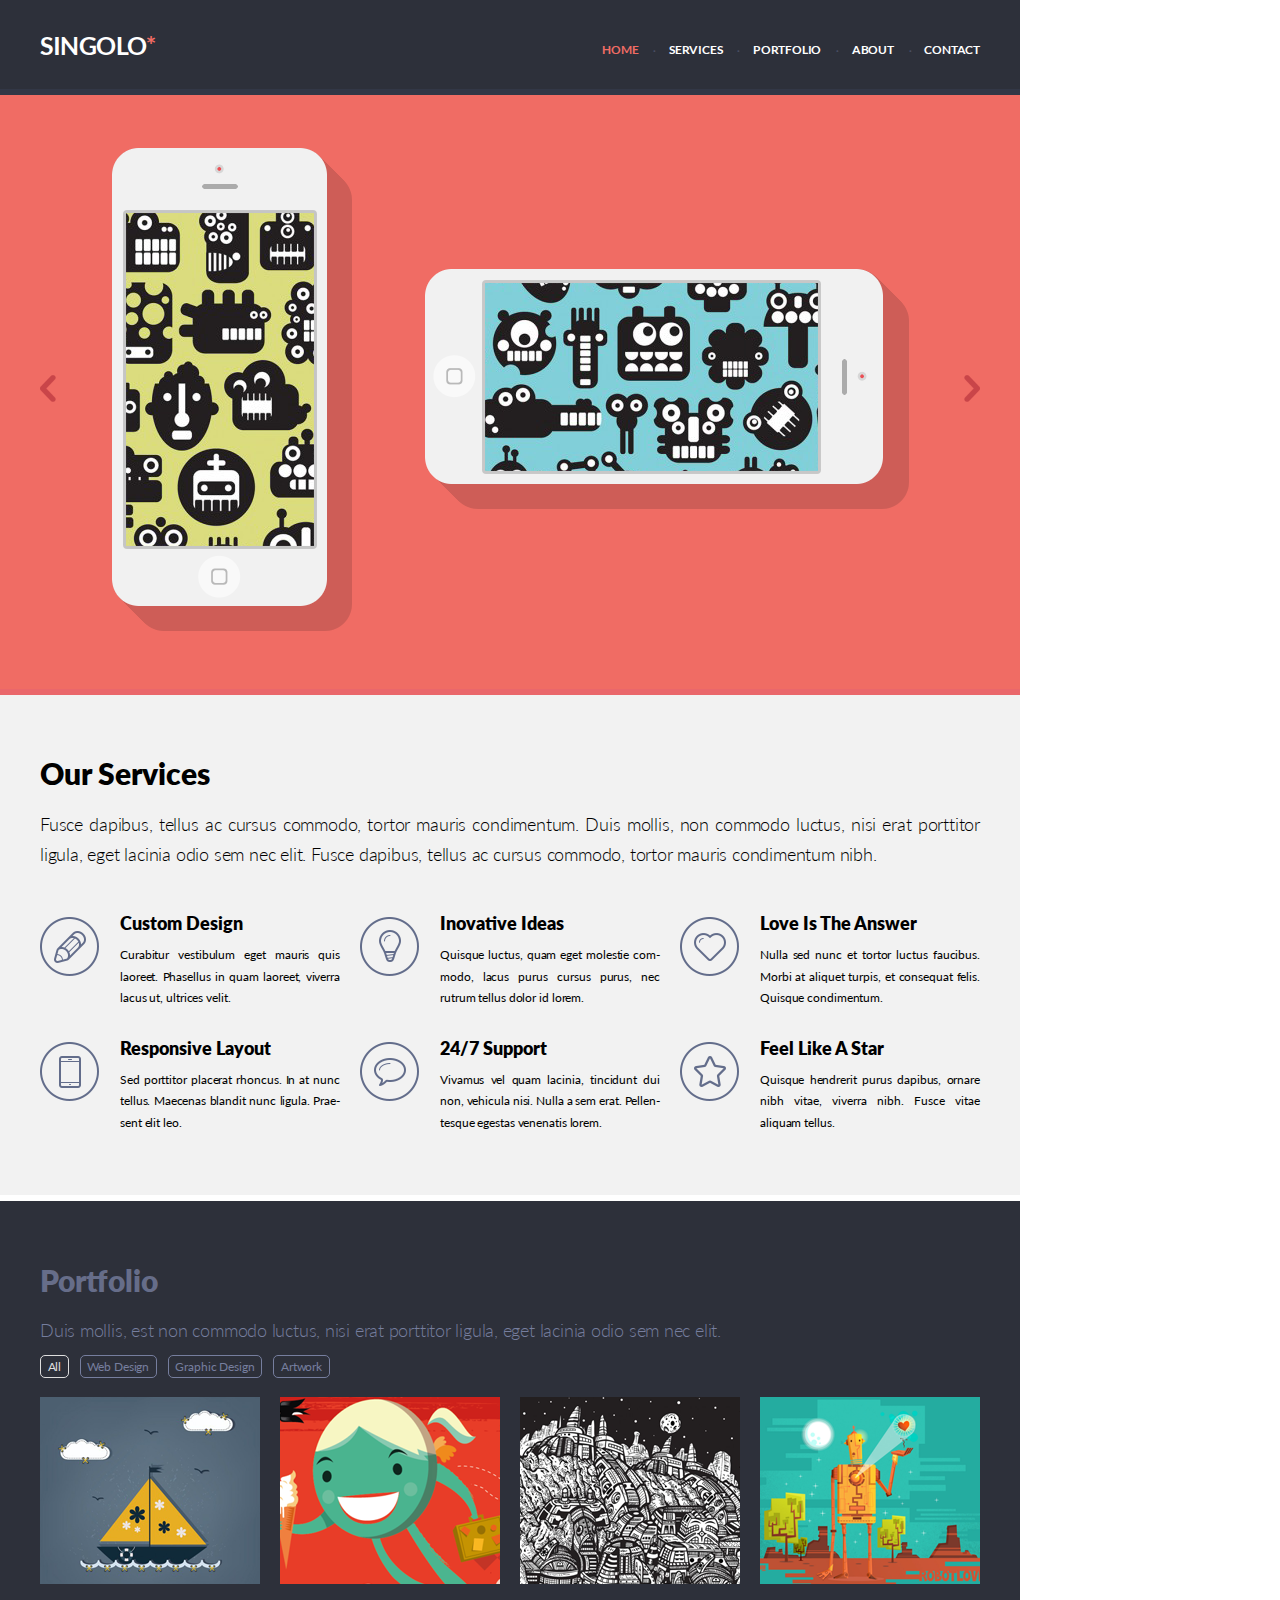
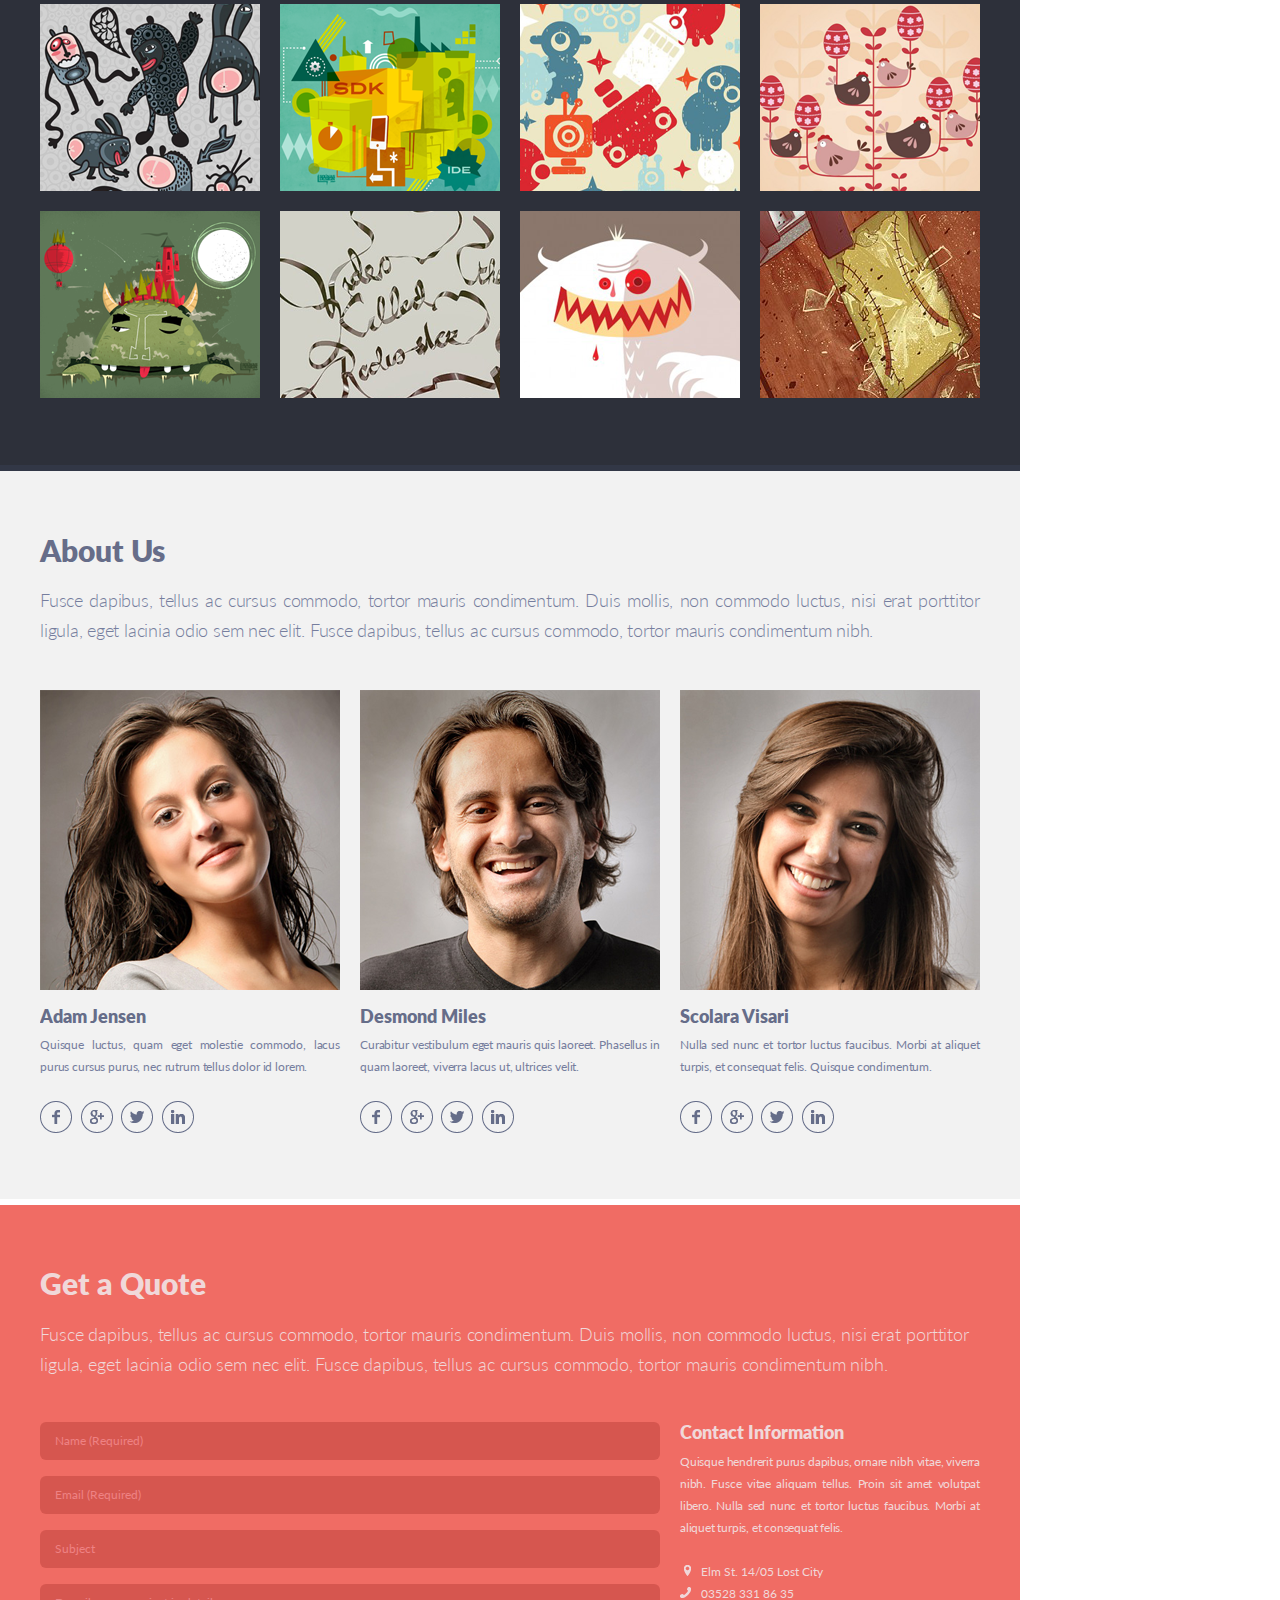
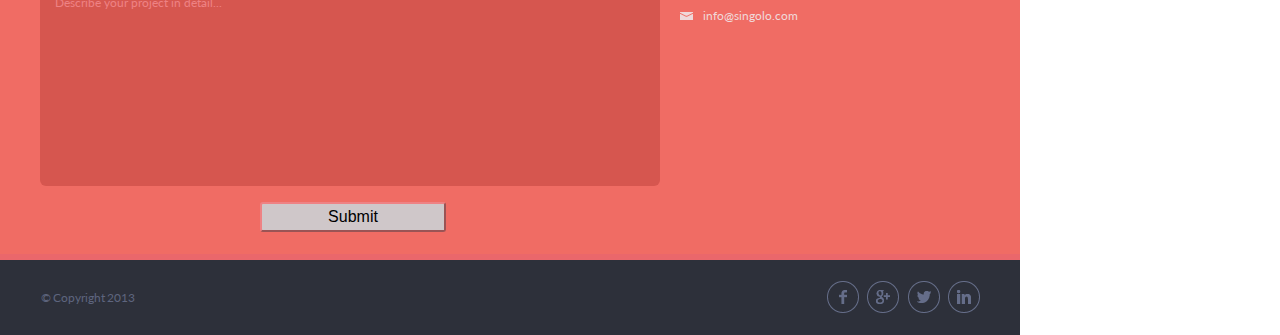
==== index.html @ b3c6b262 "feat: add index.html style.css" ====
<!DOCTYPE html>
<html lang="en">
<head>
    <meta charset="UTF-8">
    <meta name="viewport" content="width=device-width, initial-scale=1.0">
    <link rel="stylesheet" href="style.css">
    <title>Singolo</title>
</head>
<body>
    <header class="header">
        <div class="wrapper">
            <div class="header__content">
                <h1 class="logo">SINGOLO<span class="logo__star">*</span></h1>
                <nav class="header__navigation">
                <ul class="navigation">
                    <li><a href="#" class="link_active">HOME</a></li>
                    <li><a href="#services" class="link_inactive">SERVICES</a></li>
                    <li><a href="#portfolio" class="link_inactive">PORTFOLIO</a></li>
                    <li><a href="#about-us" class="link_inactive">ABOUT</a></li>
                    <li><a href="#contacts" class="link_inactive">CONTACT</a></li>
                </ul>
                </nav>
            </div>
        </div>
    </header>
    <section class="slider"> 
        <div class="wrapper">
            <div class="slider__content">
                <img src="assets/img/Left.png" alt="On the left" class="left">
				<img src="assets/img/PhoneVertical.png" alt="Vertical Phone" class="vertical-phone">
				<img src="assets/img/PhoneHorizontal.png" alt="Horizontal Phone" class="horizontal-phone">
				<img src="assets/img/Right.png" alt="On the right" class="right">
            </div>
        </div>
    </section>
     <section class="services">
         <div class="wrapper">
            <div class="services__content">
                <h2 class="services__tittle" id="services">Our Services</h2>
                <p class="services__text">Fusce dapibus, tellus ac cursus commodo, tortor mauris condimentum. Duis mollis, non commodo luctus, nisi erat porttitor ligula, eget lacinia odio sem nec elit. Fusce dapibus, tellus ac cursus commodo, tortor mauris condimentum nibh.</p>
                <div class="services__container">
                    <div class="design">
                        <div class="icon">
                            <img src="assets\img\pen.png" alt="Custom Design">
                        </div>
                        <div class="design__content">
                            <h3>Custom Design</h3>
                            <p>Curabitur vestibulum eget mauris quis laoreet. Phasellus in quam laoreet, viverra lacus ut, ultrices velit.</p>
                        </div>
                    </div>
                    <div class="design">
                        <div class="icon">
                            <img src="assets\img\bulb.png" alt="Custom Design">
                        </div>
                        <div class="design__content">
                            <h3>Inovative Ideas</h3>
                            <p>Quisque luctus, quam eget molestie com&shy;modo, lacus purus cursus purus, nec rutrum tellus dolor id lorem.</p>
                        </div>
                    </div>
                    <div class="design">
                        <div class="icon">
                            <img src="assets\img\heart.png" alt="Custom Design">
                        </div>
                        <div class="design__content">
                            <h3>Love Is The Answer</h3>
                            <p>Nulla sed nunc et tortor luctus faucibus. Morbi at aliquet turpis, et consequat felis. Quisque condimentum.</p>
                        </div>
                    </div>
                    <div class="design">
                        <div class="icon">
                            <img src="assets\img\phone.png" alt="Custom Design">
                        </div>
                        <div class="design__content">
                            <h3>Responsive Layout</h3>
                            <p>Sed porttitor placerat rhoncus. In at nunc tellus. Maecenas blandit nunc ligula. Prae&shy;sent elit leo.</p>
                        </div>
                    </div>
                    <div class="design">
                        <div class="icon">
                            <img src="assets\img\quote.png" alt="Custom Design">
                        </div>
                        <div class="design__content">
                            <h3>24/7 Support</h3>
                            <p>Vivamus vel quam lacinia, tincidunt dui non, vehicula nisi. Nulla a sem erat. Pellen&shy;tesque egestas venenatis lorem.</p>
                        </div>
                    </div>
                    <div class="design">
                        <div class="icon">
                            <img src="assets\img\star.png" alt="Custom Design">
                        </div>
                        <div class="design__content">
                            <h3>Feel Like A Star</h3>
                            <p>Quisque hendrerit purus dapibus, ornare nibh vitae, viverra nibh. Fusce vitae aliquam tellus.</p>
                        </div>
                    </div>
                </div>
            </div>
        </div>
     </section>
     <section class="portfolio"> 
        <div class="wrapper">
            <div class="portfolio__content">
                <h2 class="portfolio__tittle" id="portfolio" >Portfolio</h2>
                <p class="portfolio__text">Duis mollis, est non commodo luctus, nisi erat porttitor ligula, eget lacinia odio sem nec elit.</p>
                <div class="portfolio__tags">
                    <span class="tag tag_selected">All</span>
                    <span class="tag tag_bordered">Web Design</span>
                    <span class="tag tag_bordered">Graphic Design</span>
                    <span class="tag tag_bordered">Artwork</span>
                </div>
                <div class="portfolio__img">
                    <img src="./assets/img/Image_1.png" alt="" class="portfolio_img__item">
                    <img src="./assets/img/Image_2.png" alt="" class="portfolio_img__item">
                    <img src="./assets/img/Image_3.png" alt="" class="portfolio_img__item">
                    <img src="./assets/img/Image_4.png" alt="" class="portfolio_img__item">
                    <img src="./assets/img/Image_5.png" alt="" class="portfolio_img__item">
                    <img src="./assets/img/Image_6.png" alt="" class="portfolio_img__item">
                    <img src="./assets/img/Image_7.png" alt="" class="portfolio_img__item">
                    <img src="./assets/img/Image_8.png" alt="" class="portfolio_img__item">
                    <img src="./assets/img/Image_9.png" alt="" class="portfolio_img__item">
                    <img src="./assets/img/Image_10.png" alt="" class="portfolio_img__item">
                    <img src="./assets/img/Image_11.png" alt="" class="portfolio_img__item">
                    <img src="./assets/img/Image_12.png" alt="" class="portfolio_img__item">
                </div>
            </div>
        </div>
    </section> 
    <section class="about-us">
        <div class="wrapper">
            <div class="about-us__content">
                <h2 class="about-us__tittle" id="about-us" >About Us</h2>
                <p class="about-us__text">Fusce dapibus, tellus ac cursus commodo, tortor mauris condimentum. Duis mollis, non commodo luctus, nisi erat porttitor ligula, eget lacinia odio sem nec elit. Fusce dapibus, tellus ac cursus commodo, tortor mauris condimentum nibh.</p>
                <div class="layout-3-column">
                    <div class="persons">
                        <img src="./assets/img/Adam_Jensen.png" alt="" class="persons__img">
                        <h3 class="persons__tittle">Adam Jensen</h3>
                        <p class="persons__text">Quisque luctus, quam eget molestie commodo, lacus purus cursus purus, nec rutrum tellus dolor id lorem.</p>
                        <div class="references">
                            <a href="" ><img src="./assets/img/facebook.png" alt="" class="references__img"></a>
                            <a href=""><img src="./assets/img/google+.png" alt="" class="references__img"></a>
                            <a href=""><img src="./assets/img/twitter.png" alt="" class="references__img"></a>
                            <a href=""><img src="./assets/img/linkedin.png" alt="" class="references__img"></a>
                        </div>
                    </div>
                    <div class="persons">
                        <img src="./assets/img/Desmond_Miles.png" alt="" class="persons__img">
                        <h3 class="persons__tittle">Desmond Miles</h3>
                        <p class="persons__text">Curabitur vestibulum eget mauris quis laoreet. Phasellus in quam laoreet, viverra lacus ut, ultrices velit.</p>
                        <div class="references">
                            <a href="" ><img src="./assets/img/facebook.png" alt="" class="references__img"></a>
                            <a href=""><img src="./assets/img/google+.png" alt="" class="references__img"></a>
                            <a href=""><img src="./assets/img/twitter.png" alt="" class="references__img"></a>
                            <a href=""><img src="./assets/img/linkedin.png" alt="" class="references__img"></a>
                        </div>
                    </div>
                    <div class="persons">
                        <img src="./assets/img/Scolara_Visari.png" alt="" class="persons__img">
                        <h3 class="persons__tittle">Scolara Visari</h3>
                        <p class="persons__text">Nulla sed nunc et tortor luctus faucibus. Morbi at aliquet turpis, et consequat felis. Quisque condimentum.</p>
                        <div class="references">
                            <a href="" ><img src="./assets/img/facebook.png" alt="" class="references__img"></a>
                            <a href=""><img src="./assets/img/google+.png" alt="" class="references__img"></a>
                            <a href=""><img src="./assets/img/twitter.png" alt="" class="references__img"></a>
                            <a href=""><img src="./assets/img/linkedin.png" alt="" class="references__img"></a>
                        </div>
                    </div>
                </div>
            </div>
        </div>
    </section>
    <section class="get-a-quote">
        <div class="wrapper">
            <div class="get-a-quote__content"> 
                <div class="get-a-quote__header">
                    <h3 class="get-a-quote__tittle" id="contacts">Get a Quote</h3>
                    <p class="get-a-quote__text">Fusce dapibus, tellus ac cursus commodo, tortor mauris condimentum. Duis mollis, non commodo luctus, nisi erat porttitor ligula, eget lacinia odio sem nec elit. Fusce dapibus, tellus ac cursus commodo, tortor mauris condimentum nibh.</p>
                </div>
                <div class="get-a-quote__main content">
                    <form class="content__form" action="https://www.w3schools.com/action_page.php" method="POST" target="_blank">
                        <input type="text" class="input" name="name" placeholder="Name (Required)" required>
                        <input type="email" class="input" name="email" placeholder="Email (Required)" required>
                        <input type="text" class="input" name="Subject" placeholder="Subject" >
                        <textarea name="text" class="input__text" placeholder="Describe your project in detail..."></textarea>
                        <input type="submit" class="input__button" value="Submit">
                    </form>
                    <div class="content__text contacts">
                        <h3 class="contacts__tittle">Contact Information</h3>
                        <p class="contacts__text">Quisque hendrerit purus dapibus, ornare nibh vitae, viverra nibh. Fusce vitae aliquam tellus. Proin sit amet volutpat libero. Nulla sed nunc et tortor luctus faucibus. Morbi at aliquet turpis, et consequat felis.</p>
                        <div class="content__contacts">
                            <div><img class="content__ico location__ico" src="./assets/img/location.png" alt=""><span class="location__text">Elm St. 14/05 Lost City</span></div>
                            <div><img class="content__ico" src="./assets/img/phone_cont.png" alt=""><a class="content__link" href="tel:+03528 331 86 35">03528 331 86 35</a></div>
                            <div><img class="content__ico" src="./assets/img/mail.png" alt=""><a class="content__link" href="mailto:info@singolo.com">info@singolo.com</a></div>
                        </div>
                    </div>
                </div>
            </div>
        </div>
    </section>
    <footer>
        <div class="wrapper">
            <div class="footer__content">
                <p class="copyright">&copy; Copyright 2013</p>
                <div class="footer__references">
                    <a href="" ><img src="./assets/img/facebook.png" alt="" class="footer__img"></a>
                    <a href=""><img src="./assets/img/google+.png" alt="" class="footer__img"></a>
                    <a href=""><img src="./assets/img/twitter.png" alt="" class="footer__img"></a>
                    <a href=""><img src="./assets/img/linkedin.png" alt="" class="footer__img"></a>
                </div>
            </div>
        </div>
    </footer>
</body>
</html>
---- style.css ----
@font-face {
    font-family: "Lato";
    font-style: normal;
    font-weight: 300;
    font-display: swap;
    src: local("Lato Light"), local("Lato-Light"), url(assets/fonts/Lato-Light.ttf) format("truetype");
  }
  
  @font-face {
    font-family: "Lato";
    font-style: normal;
    font-weight: 400;
    font-display: swap;
    src: local("Lato Regular"), local("Lato-Regular"), url(assets/fonts/Lato-Regular.ttf) format("truetype");
  }
  
  @font-face {
    font-family: "Lato";
    font-style: normal;
    font-weight: 700;
    font-display: swap;
    src: local("Lato Bold"), local("Lato-Bold"), url(assets/fonts/Lato-Bold.ttf) format("truetype");
  }
  
  @font-face {
    font-family: "Lato";
    font-style: normal;
    font-weight: 900;
    font-display: swap;
    src: local("Lato Black"), local("Lato-Black"), url(assets/fonts/Lato-Black.ttf) format("truetype");
  }
  
  body, html{
    margin: 0;
    font-family: "Lato", Verdana, sans-serif;
    font-size: 10px;
    }
  
  .wrapper {
      max-width: 1020px;
    }
    
    .header__content {
      background-color: #2d303a;
      padding: 0 40px;
      height: 89px;
      display: flex;
      align-items: center;
      justify-content: space-between;
      border-bottom: 6px solid #323746;
      
    }
  
    .logo__star {
      color: #f06c64;
    }
  
    .logo {
      font-size: 2.5rem;
      letter-spacing: -0.5px;
      color: white;
      font-weight: bold;
    }
  
    .navigation {
      padding-top: 10px;
      display: flex;
      justify-content: end;
      flex-wrap: wrap;
      list-style: none;
      font-weight: bold;
      letter-spacing: -0.20px; 
    }
  
    .link_active {
      color: #f06c64;
      text-decoration: none;
      font-size: 1.2rem;
      text-align: left;
    }

    .link_inactive{
        text-decoration: none;
        font-size: 1.2rem; 
        color: white;
        text-align: left;
    }
    
    ul li {
      margin-right: 13px;
      text-decoration: none;
      }
    
    li:last-child {
      margin-right: 0px;
    }
    li:last-child::after {
      margin-right: 0px;
      content: none;
    }
  
    ul li:after {
      content: ' \00b7';
      color: #494e62;
      margin-left: 13px;
    }
   
    a:hover {
      color: blue;
    }
  
    .slider__content {
      width: 100%;
      height: 594px;
      background-color : #f06c64;
      position: relative;
      border-bottom: 6px solid #ea676b;
    }
  
    .left {
      position: absolute;
      top: 280px;
      left: 40px;
      cursor: pointer;
    }
  
    .left:hover {
      border: 1px solid #f06c64;
    }
    
    .right {
      position: absolute;
      top: 280px;
      right: 40px;
      cursor: pointer;
    }
  
    .right:hover {
      border: 1px solid #f06c64;
    }
    
    .vertical-phone {
      position: absolute;
      top: -17px;
      left: 110px;
    }
    .horizontal-phone {
      position: absolute;
      top: 69px;
      right: 80px;
    }
    
    .services__content{
      padding: 0px 40px;
      background-color: #f2f2f2; 
      border-bottom: 6px solid #ffffff;
      padding-bottom: 50px;
    }
     
    .services__content h2 {
        font-family: 'Lato', Verdana, sans-serif;
        font-size: 3.0rem;
        font-weight: 900;
        padding-top: 60px;
        margin: 0;
    }
    
    .services__content > p {
        font-family: 'Lato', Verdana, sans-serif;
        font-size: 1.8rem;
        font-weight: 300;
        line-height: 30px;
        letter-spacing: -0.2px;
        text-align: justify;
    }
  
    .services__container {
      display: grid;
      grid-template-columns: 1fr 1fr 1fr;
      grid-template-rows: 1fr 1fr;
      grid-column-gap: 20px;
      grid-row-gap: 18px;
      margin-top: 45px;
    }
  
    .design {
      width: 300px;
      display: flex;
      align-items: flex-start;
      }
  
    .design__content  {
      width: 220px;
      padding-left: 20px;
    }
  
    .icon {
      width: 60px;
      height: auto; 
      padding-top: 3px;
    }
    
    .design__content h3 {
      margin: 0 0 1px 0;
      font-family: 'Lato', Verdana, sans-serif;
      font-weight: 900;
      font-size: 1.8rem;
      line-height: 18px;
  }
  
  .design__content > p {
      font-family: 'Lato', Verdana, sans-serif;
      text-align: justify;
      font-size: 1.2rem;
      font-weight: 400;
      line-height: 21.5px;
      letter-spacing: -0.1px;
  }

  /* PORTFOLIO */
  .portfolio__content {
    background-color: #2d303a;
    padding: 0 40px;
    margin: 0;
    border-bottom: 6px solid #323746;
  }

  .portfolio__tittle {
      margin: 0px;
      padding-top: 70px;  
      font-size: 3.0rem;
      line-height: 18px;
      color: #666d89;
      font-weight: 900;
      text-align: left;
  }

  .portfolio__text {
      align-items: center;
      font-size: 1.8rem;
      line-height: 30px;
      color: #767e9e;
      font-weight: 300;
      text-align: left;
      margin: 26px 0px 11px;
      letter-spacing: -0.22px;
  }

  .tag {
      font-size: 1.2rem;
      line-height: 22px;
      font-weight: 400;
      text-decoration: none;
      border-radius: 5px;
      padding: 3px 6.5px;
      margin-right: 8px;
      letter-spacing: -0.1px;
  }

  .tag:hover{
    cursor: pointer;
  }

  .tag_bordered {
      color: #767e9e;
      border: 1px #767e9e solid;
  }

  .tag_selected {
      color: #dedede;
      border: 1px #dedede solid;
  }

  .portfolio__img {
    margin-top: 19px;
    display: grid;
    grid-template-columns: repeat(4, 1fr);
    grid-template-rows: repeat(3, 1fr);
    grid-gap: 20px;
    height: 601px;
    margin-bottom: 67px;
    overflow: hidden;
  }

  /* ==> About US */
  .about-us__tittle {
    margin: 0px;
    padding-top: 70px;  
    font-size: 3.0rem;
    line-height: 18px;
    color: #666d89;
    font-weight: 900;
    text-align: left;
}

.layout-3-column {
  /* margin-top: 1px; */
    display: flex;
  justify-content: space-between;
}

.persons {
  width: 300px;
  margin: 30px 0 3px;
}

.persons__tittle {
  margin: 15px 0 0;
  font-size: 1.8rem;
  line-height: 18px;
  overflow: hidden;
  height: 17.6px;
  color: #666d89;
  font-family: "Lato";
  font-weight: 900;
  text-align: left;
}

.persons__text {
  margin: 0;
  padding-top: 9px;
  font-size: 1.2rem;
  line-height: 22px;
  color: #767e9e;
  font-family: "Lato";
  font-weight: 400;
  text-align: justify;
  letter-spacing: -0.145px;
}

.about-us__content {
  background-color: #f2f2f2;
  padding: 0 40px 41px; 
  margin: 0;
  border-bottom: 6px solid #ffffff;
}

.about-us__text{
  padding-top: 8px;
  height: 57px;
  font-size: 1.8rem;
  line-height: 30px;
  color: #767e9e;
  font-family: "Lato";
  font-weight: 300;
  text-align: justify;
  letter-spacing: -0.23px;
}

.references {
  margin: 23px 0 20px;
}

.references__img {
  margin-right: 5.5px;
}
/* CONTACTS */
.get-a-quote__content{
    background-color: #f06c64;
      padding: 0 40px;
      margin: 0;
      border-bottom: 6px solid #ea676b;
}

.get-a-quote__tittle{
    margin: 0;
    padding-top: 69px;
    font-size: 3rem;
    line-height: 18px;
    color: #f0d8d9;
    font-weight: 900;
    text-align: left;
}

.get-a-quote__text{
    margin-top: 27px;
    width: 940px;
    height: 57px;
    font-size: 1.8rem;
    line-height: 30px;
    color: #f0d8d9;
    font-weight: 300;
    text-align: left;
    letter-spacing: -0.1px;
}

.get-a-quote__main {
    display: flex;
    margin-top: 31px;
    justify-content: space-between;
}

.content__form {
    width: 620px;
    display: flex;
    flex-direction: column;
}

.input{
    margin-top: 15.8px;
    height: 38px;
    padding: 0;
    border-radius: 6px;
    border: none;
    background-color: #d6564f;
    outline: none;
    padding-left: 15px;
    font-weight: 400;
    font-size: 1.2rem;
    color: #ee8284;
}

.input::placeholder {
    font-size: 1.2rem;
    font-family: "Lato", Verdana, sans-serif;
    color: #ee8284;
    font-weight: 400;
}

.input__text{
    height: 202px;
    resize: none;
    margin-top: 15.8px;
    padding: 0;
    border-radius: 6px;
    border: none;
    background-color: #d6564f;
    outline: none;
    padding-left: 15px;
    font-weight: 400;
    font-size: 1.2rem;
    color: #ee8284;
}

.input__text::placeholder {
    padding-top: 11px;
    font-size: 1.2rem;
    color: #ee8284;
    font-family: "Lato", Verdana, sans-serif;
    font-weight: 400;
}

.input__button {
    margin-left: 220px;
    background-color: #cfc7c9;
    border-color:#ee8284;
    border-radius: 3px;
    width: 30%;
    font-size: 1.6rem;
    height: 30px;
    margin-top: 15.8px;
    margin-bottom: 22px;
}

.content__text {
    width: 300px;
}

.contacts__tittle{
    margin: 0px;
    margin-top: 16px;
    font-size: 1.8rem;
    line-height: 18px;
    color: #f0d8d9;
    font-weight: 900;
    text-align: left;
}

.contacts__text{
    margin: 0px;
    margin-top: 10px;
    font-size: 1.2rem;
    line-height: 22px;
    color: #f0d8d9;
    font-weight: 400;
    text-align: justify;  
    letter-spacing: -0.2px;
}

.content__contacts{
    padding-top: 22px;
    font-size: 1.2rem;
    line-height: 22px;
    color: #f0d8d9;
    font-weight: 400;
    text-align: left;
}

.content__ico {
       margin-right: 10px;
}

.location__ico{
    margin-left: 4px;
}

.content__link {
    text-decoration: none;
    font-size: 1.2rem;
    line-height: 22px;
    color: #f0d8d9;
    font-weight: 400;
}
/* FOOTER */
.footer__content{
    background-color: #2d303a;
    display: flex;
    justify-content: space-between;
    padding : 18px 40px;
}

.copyright{
    font-size: 1.2rem;
    color: #5e657e;
    word-spacing: -1px;
    padding-left: 1px;
}

.footer__references{
    margin-top: 3.5px;
}

.footer__img {
    padding-left: 5.5px;
  }
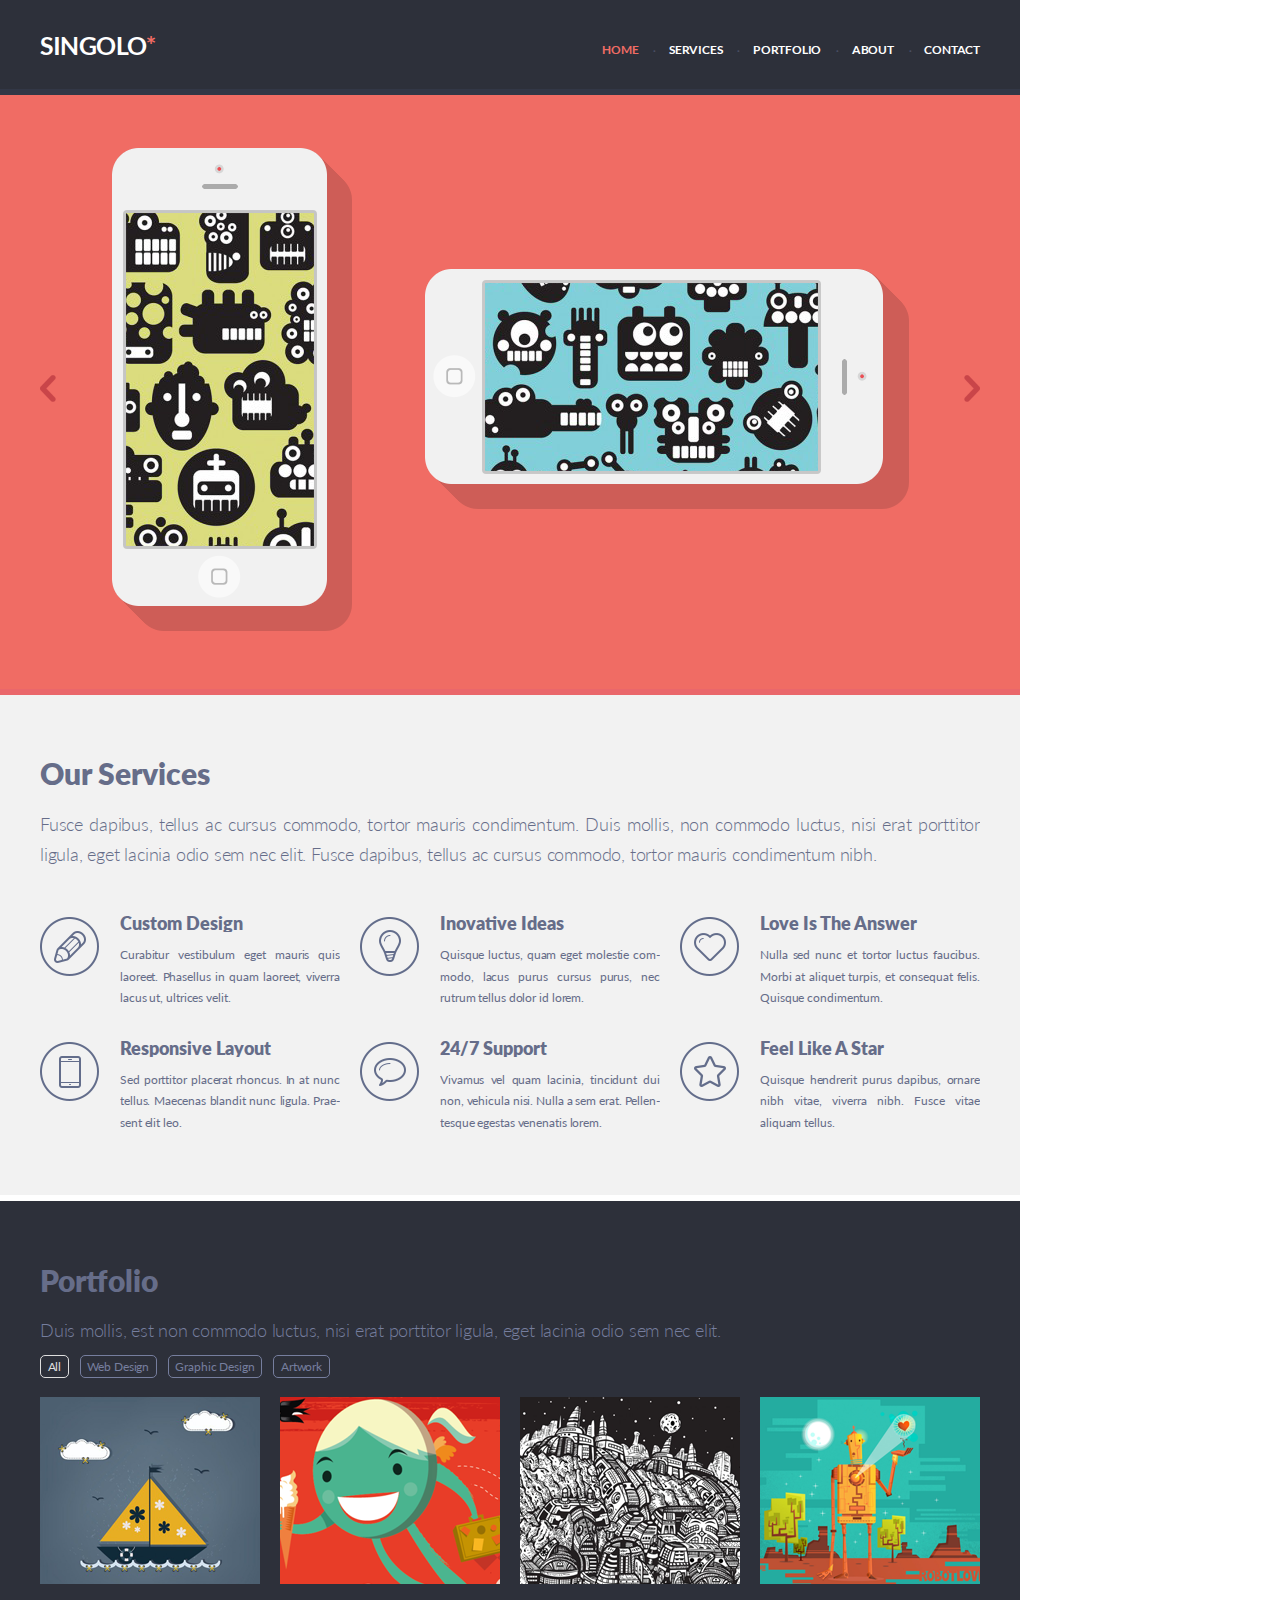
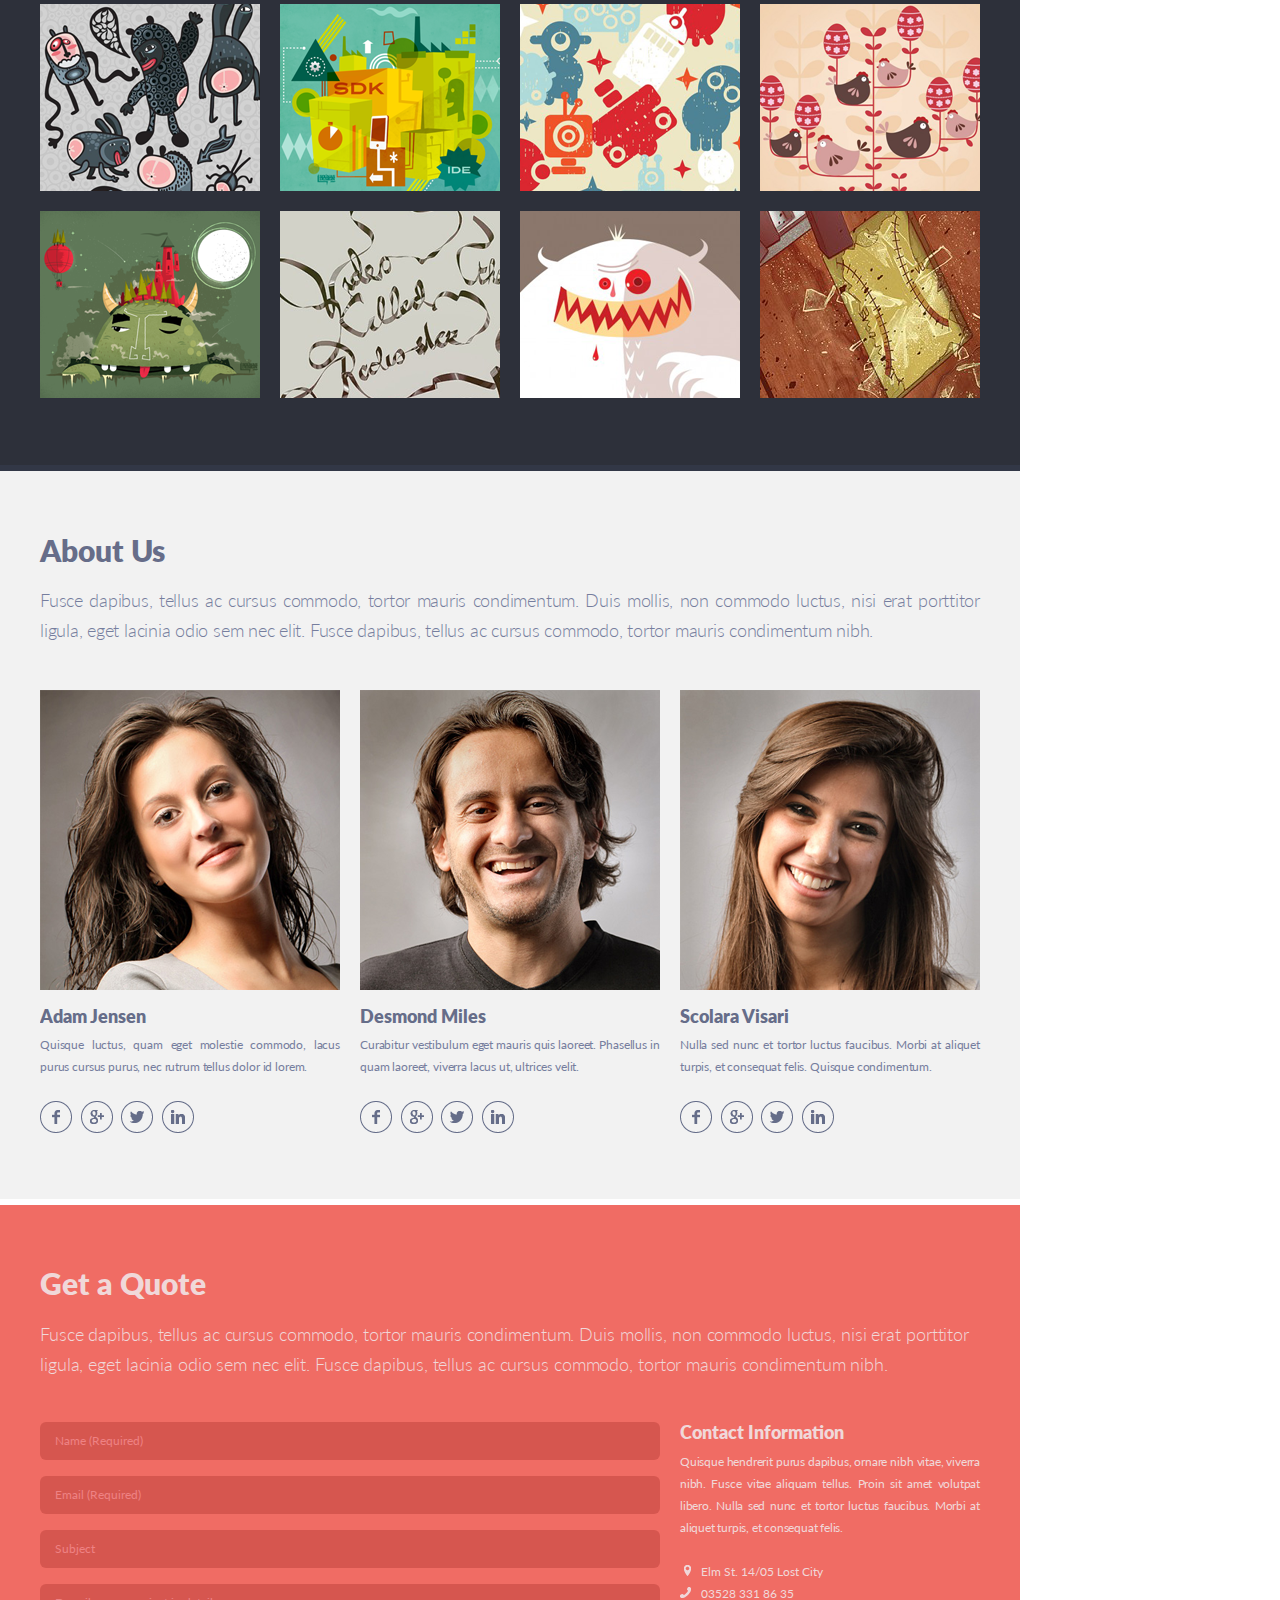
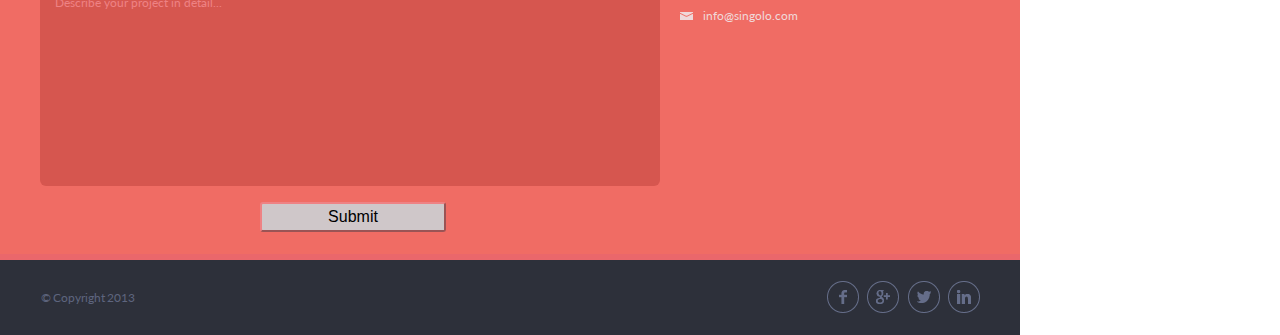
==== commit cfb8597c: "feat: add script.js" ====
--- a/index.html
+++ b/index.html
@@ -209,5 +209,6 @@
             </div>
         </div>
     </footer>
+    <script src="script.js"></script>
 </body>
 </html>--- a/style.css
+++ b/style.css
@@ -155,6 +155,7 @@
       background-color: #f2f2f2; 
       border-bottom: 6px solid #ffffff;
       padding-bottom: 50px;
+      color: #666d89;
     }
      
     .services__content h2 {
@@ -172,6 +173,7 @@
         line-height: 30px;
         letter-spacing: -0.2px;
         text-align: justify;
+        overflow: hidden;
     }
   
     .services__container {
@@ -206,6 +208,7 @@
       font-weight: 900;
       font-size: 1.8rem;
       line-height: 18px;
+      overflow: hidden;
   }
   
   .design__content > p {
@@ -215,6 +218,7 @@
       font-weight: 400;
       line-height: 21.5px;
       letter-spacing: -0.1px;
+      overflow: hidden;
   }
 
   /* PORTFOLIO */
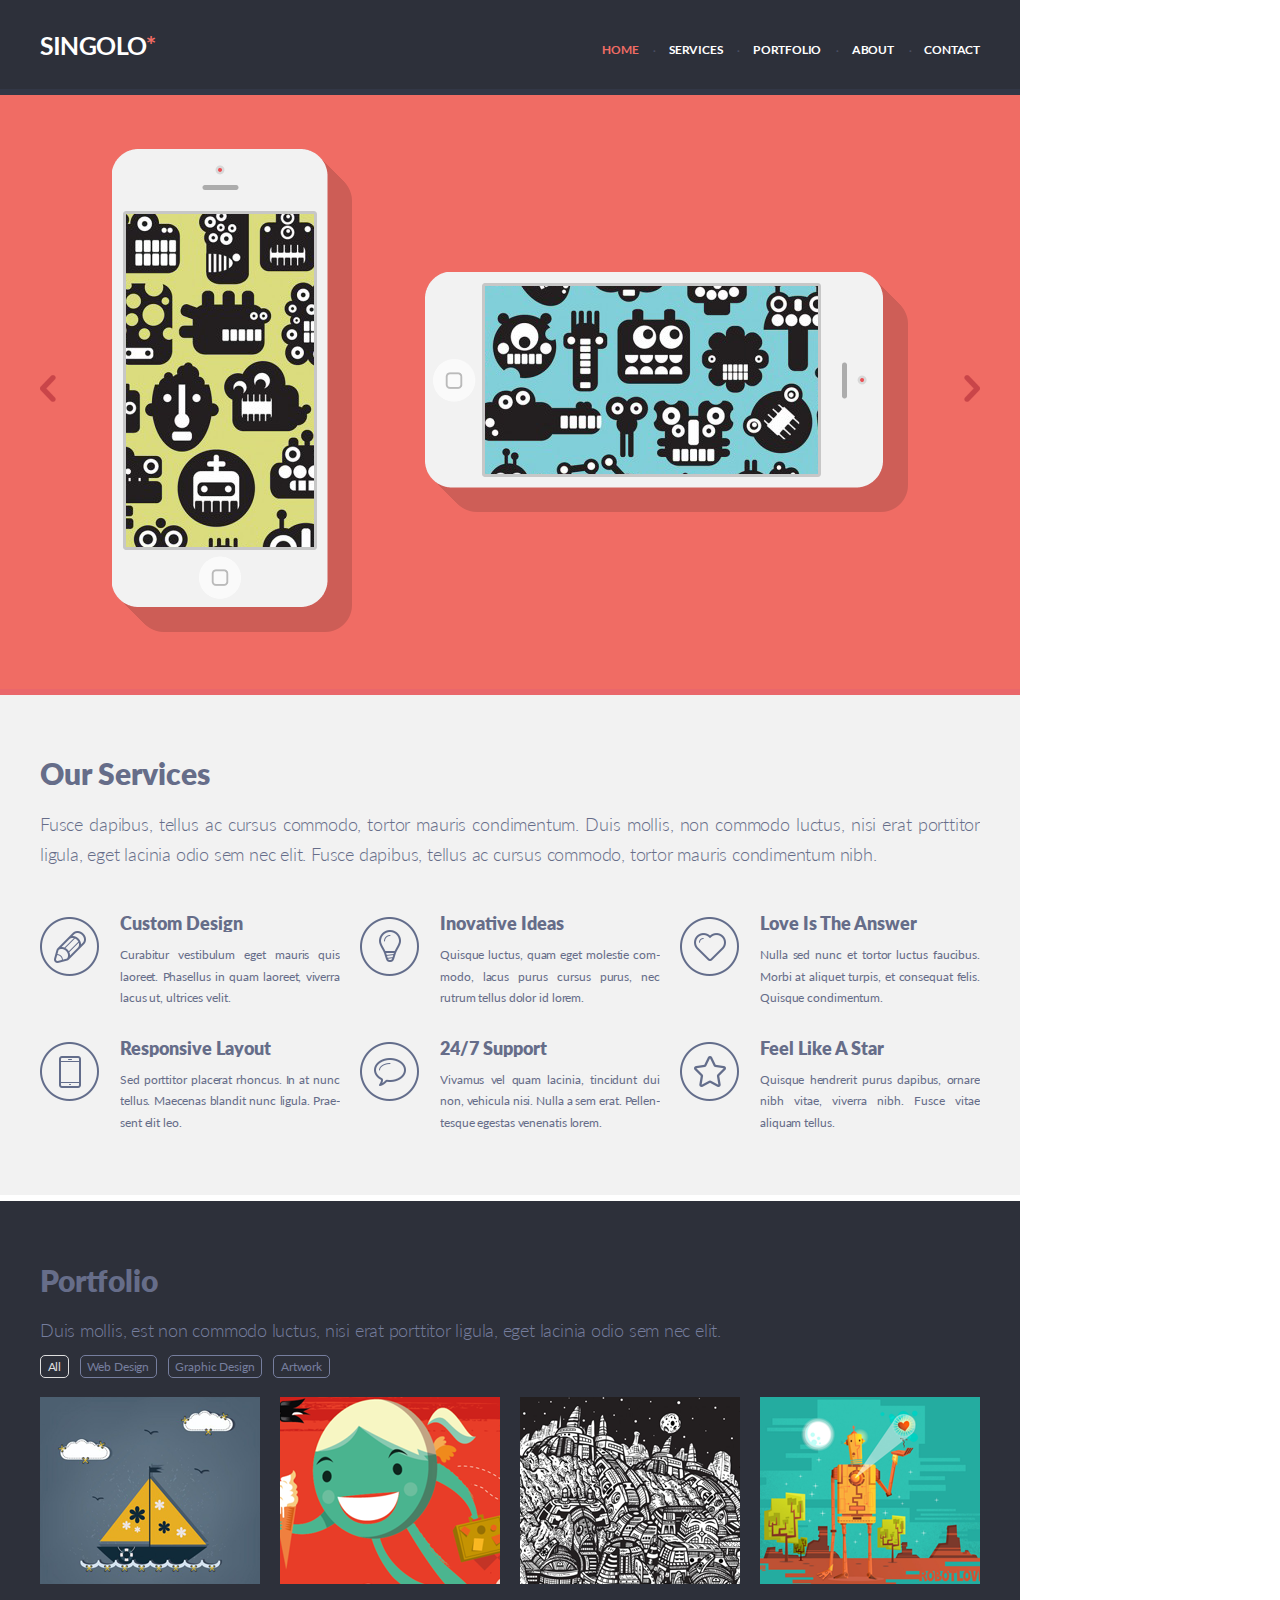
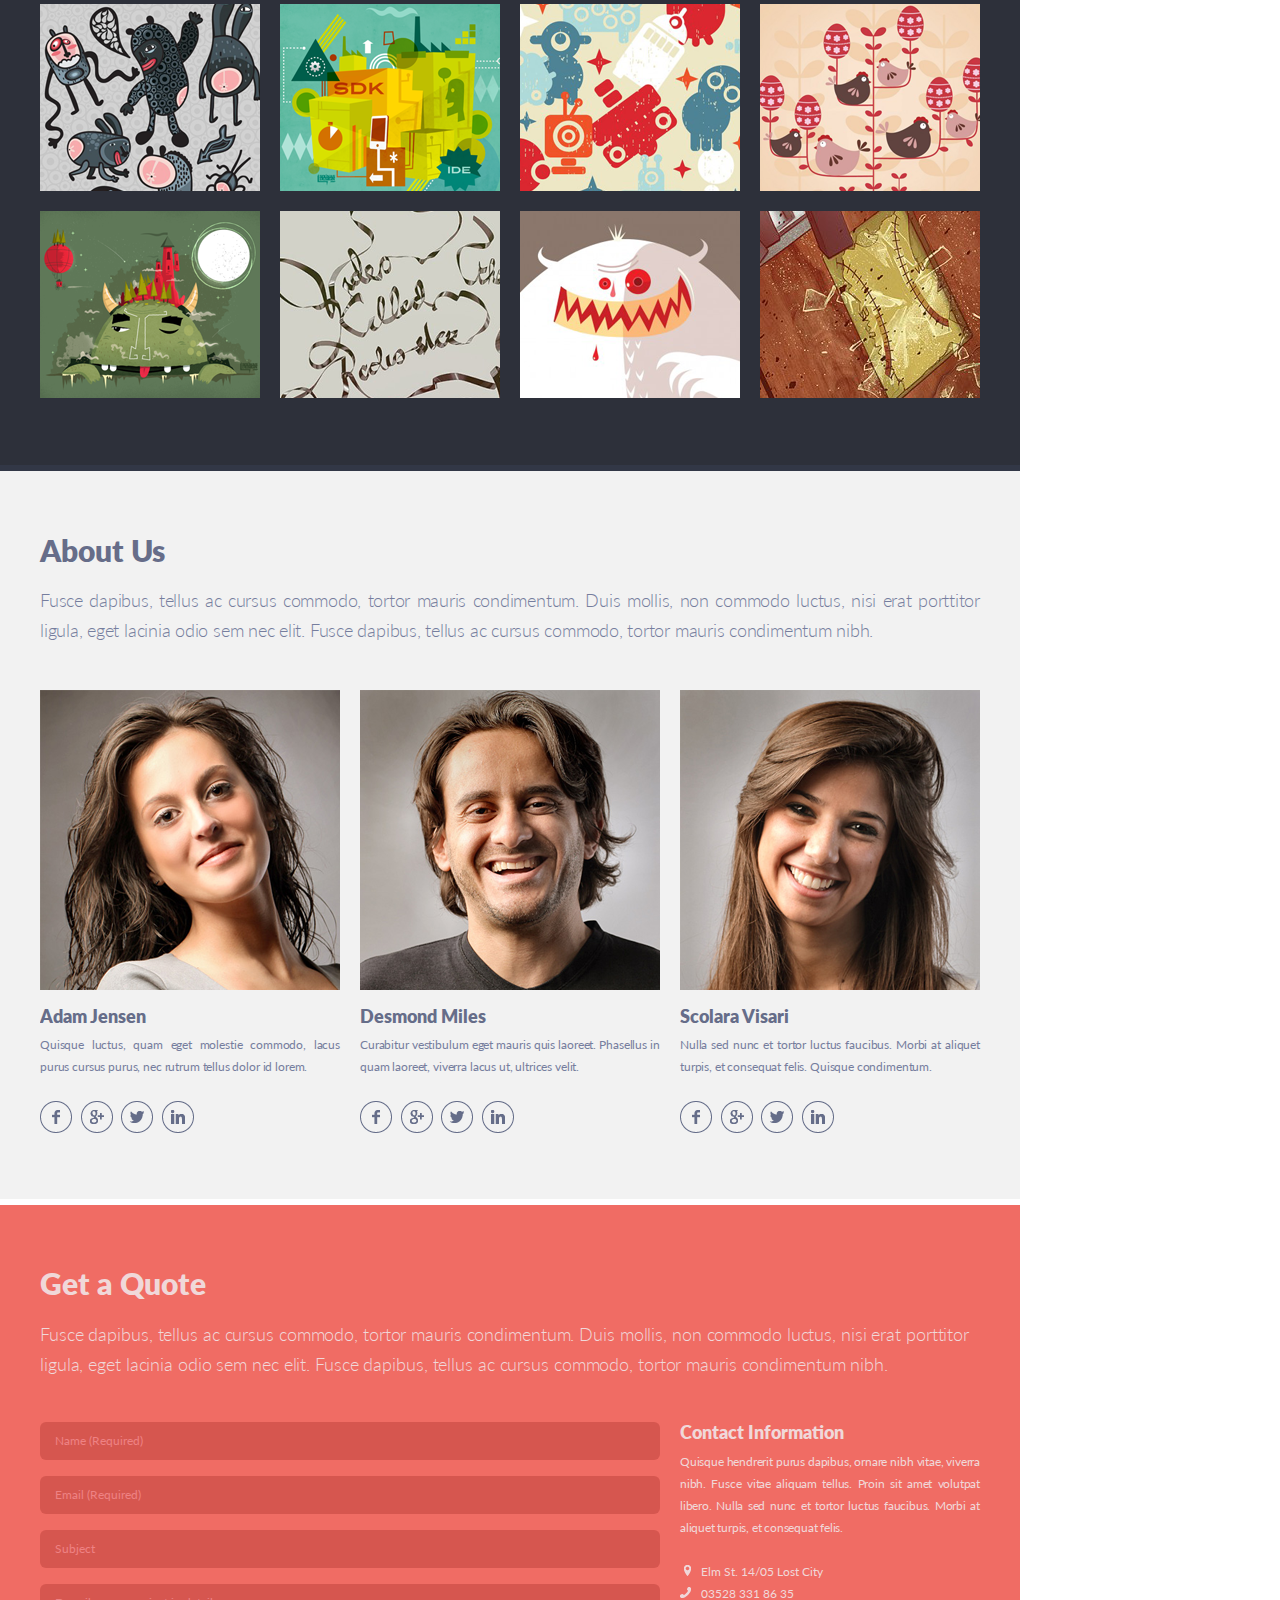
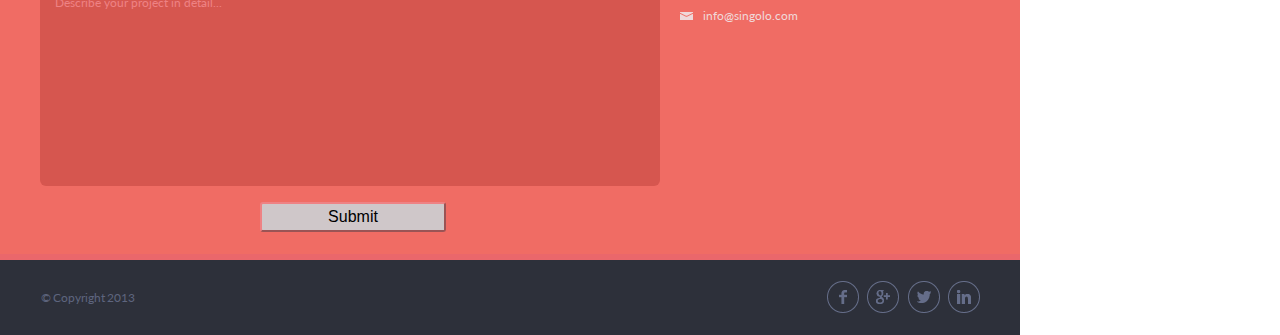
==== commit f69f3fa4: "feat: add slider, portfolio tags" ====
--- a/index.html
+++ b/index.html
@@ -10,10 +10,10 @@
     <header class="header">
         <div class="wrapper">
             <div class="header__content">
-                <h1 class="logo">SINGOLO<span class="logo__star">*</span></h1>
+                <h1 class="logo" id="home">SINGOLO<span class="logo__star">*</span></h1>
                 <nav class="header__navigation">
-                <ul class="navigation">
-                    <li><a href="#" class="link_active">HOME</a></li>
+                <ul class="navigation" id="nav-menu">
+                    <li><a href="#home" class="link_active">HOME</a></li>
                     <li><a href="#services" class="link_inactive">SERVICES</a></li>
                     <li><a href="#portfolio" class="link_inactive">PORTFOLIO</a></li>
                     <li><a href="#about-us" class="link_inactive">ABOUT</a></li>
@@ -26,10 +26,16 @@
     <section class="slider"> 
         <div class="wrapper">
             <div class="slider__content">
-                <img src="assets/img/Left.png" alt="On the left" class="left">
-				<img src="assets/img/PhoneVertical.png" alt="Vertical Phone" class="vertical-phone">
-				<img src="assets/img/PhoneHorizontal.png" alt="Horizontal Phone" class="horizontal-phone">
-				<img src="assets/img/Right.png" alt="On the right" class="right">
+                <div class="sliders" id="slider">
+                <img src="assets/img/Slider-1.png" alt="Slider 1" class="slider-1" id="slider-1">
+                <img src="assets/img/Slider-2.png" alt="Slider-2" class="slider-2" id="slider-2">
+                </div>
+                <img src="assets/img/phone-vertical-display.png" class="vertical-phone-display" id="vert-disp">
+				<img src="assets/img/phone-horizontal-display.png" class="horizontal-phone-display" id="horiz-disp">
+				<img src="assets/img/Home.png" class="home-vert" id="home-vert">
+				<img src="assets/img/Home.png" class="home-horiz" id="home-horiz">
+                <img src="assets/img/Right.png" alt="On the right" class="right" id="right">
+                <img src="assets/img/Left.png" alt="On the left" class="left" id="left">
             </div>
         </div>
     </section>
@@ -102,13 +108,13 @@
             <div class="portfolio__content">
                 <h2 class="portfolio__tittle" id="portfolio" >Portfolio</h2>
                 <p class="portfolio__text">Duis mollis, est non commodo luctus, nisi erat porttitor ligula, eget lacinia odio sem nec elit.</p>
-                <div class="portfolio__tags">
-                    <span class="tag tag_selected">All</span>
+                <div class="portfolio__tags" id="portfolio-tags">
+                    <span class="tag tag_bordered tag_selected">All</span>
                     <span class="tag tag_bordered">Web Design</span>
                     <span class="tag tag_bordered">Graphic Design</span>
                     <span class="tag tag_bordered">Artwork</span>
                 </div>
-                <div class="portfolio__img">
+                <div class="portfolio__img" id="portfolio-img">
                     <img src="./assets/img/Image_1.png" alt="" class="portfolio_img__item">
                     <img src="./assets/img/Image_2.png" alt="" class="portfolio_img__item">
                     <img src="./assets/img/Image_3.png" alt="" class="portfolio_img__item">
--- a/style.css
+++ b/style.css
@@ -111,17 +111,19 @@
   
     .slider__content {
       width: 100%;
-      height: 594px;
-      background-color : #f06c64;
+      height: 600px;
+      overflow: hidden;
+      /* background-color : #f06c64;
       position: relative;
-      border-bottom: 6px solid #ea676b;
+      border-bottom: 6px solid #E5E5E5; */
     }
   
     .left {
       position: absolute;
-      top: 280px;
+      top: 375px;
       left: 40px;
       cursor: pointer;
+      z-index: 5;
     }
   
     .left:hover {
@@ -130,24 +132,55 @@
     
     .right {
       position: absolute;
-      top: 280px;
-      right: 40px;
+      top: 375px;
+      left: 964px;
       cursor: pointer;
+      z-index: 5;
     }
   
     .right:hover {
       border: 1px solid #f06c64;
     }
     
-    .vertical-phone {
-      position: absolute;
-      top: -17px;
-      left: 110px;
-    }
-    .horizontal-phone {
-      position: absolute;
-      top: 69px;
-      right: 80px;
+    .slider-1 {
+      position: absolute;
+      z-index: 1;
+    }
+    .vertical-phone-display{
+      position: absolute;
+      top: 214px;
+      left: 126px;
+      z-index: 3;
+    }
+    .horizontal-phone-display{
+      position: absolute;
+      top: 286px;
+      left: 485px;
+      z-index: 3;
+    }
+    .home-vert {
+      position: absolute;
+      top: 556px;
+      left: 199.06px;
+      z-index: 3;
+      cursor: pointer;
+    }
+   
+    .home-horiz {
+      position: absolute;
+      top: 359px;
+      left: 433.37px;
+      z-index: 3;
+      cursor: pointer;
+    }
+    .slider-2 {
+    left: 1020px;
+    position: absolute;
+    z-index: 4;
+    }
+    .sliders {
+      overflow: hidden;
+      width: 1020px;
     }
     
     .services__content{
@@ -284,6 +317,10 @@
     height: 601px;
     margin-bottom: 67px;
     overflow: hidden;
+  }
+
+  .img-border {
+    border: 5px #F06C64 solid;
   }
 
   /* ==> About US */
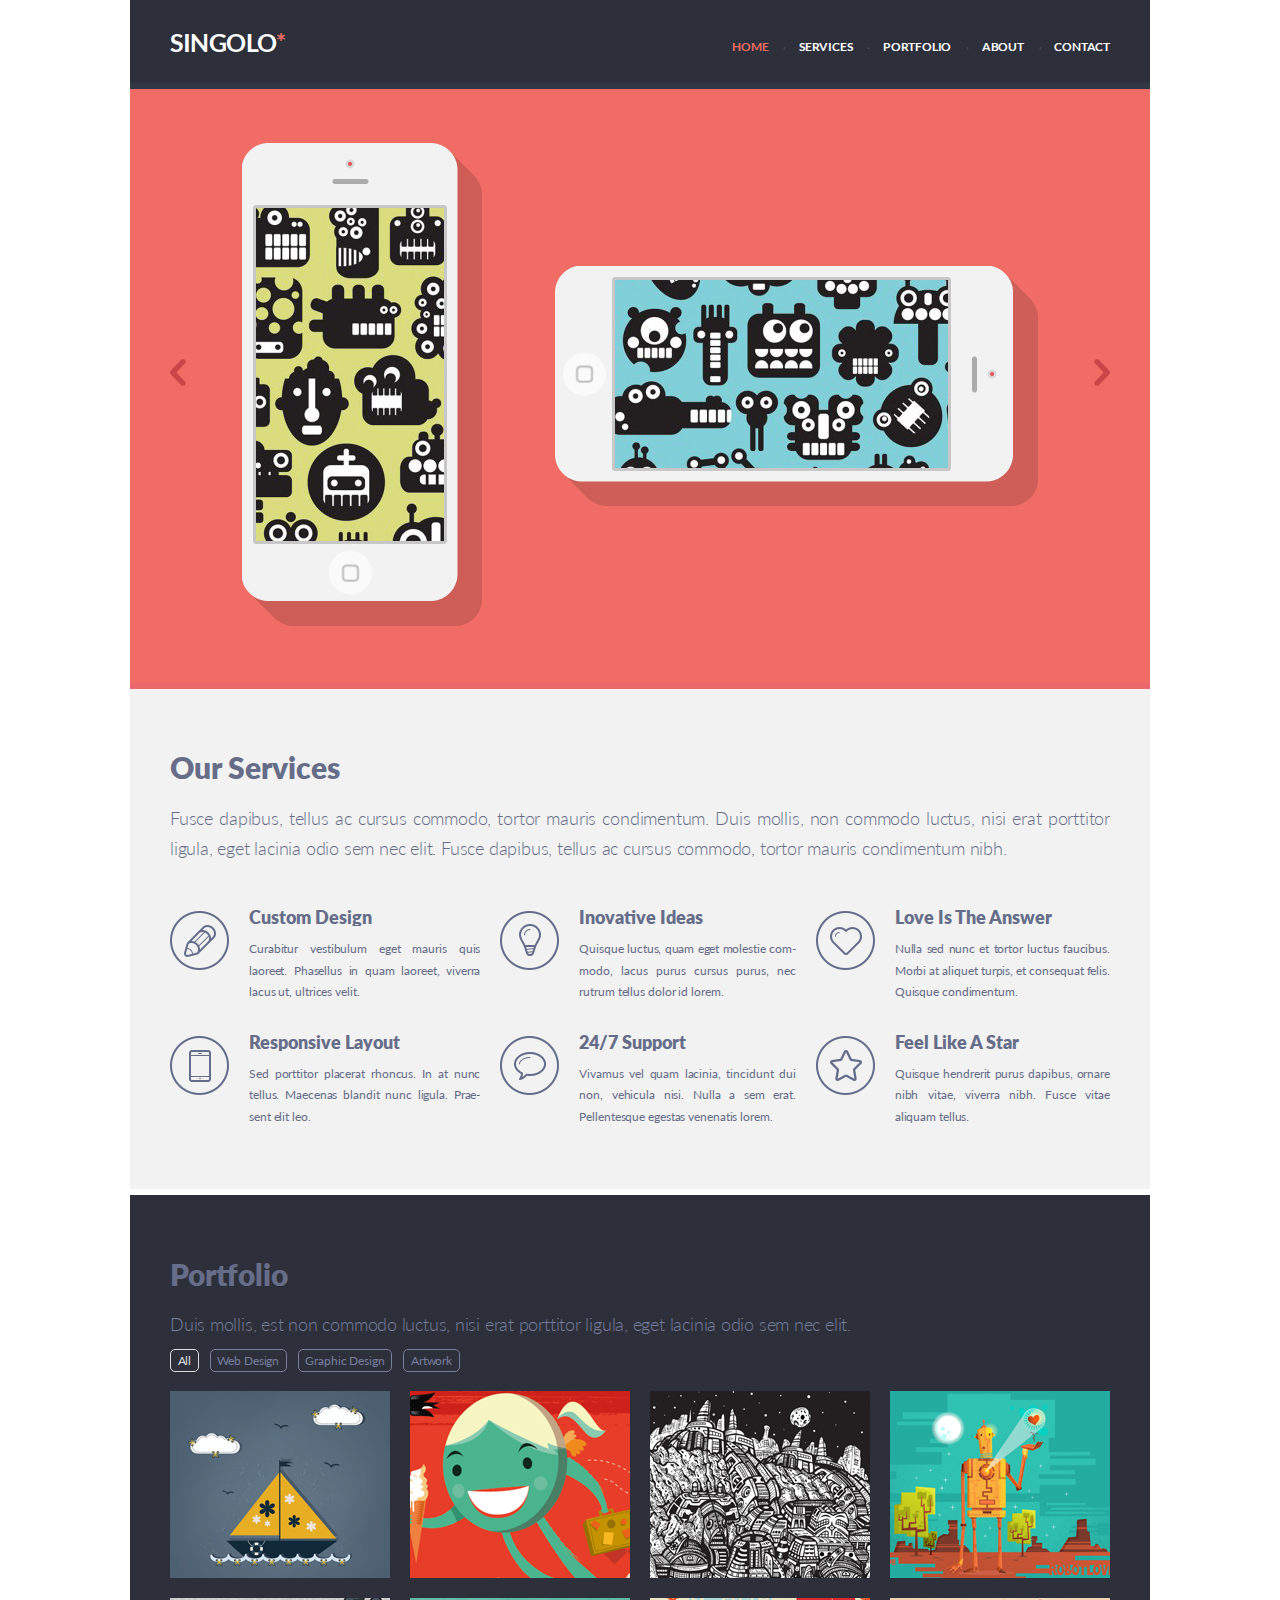
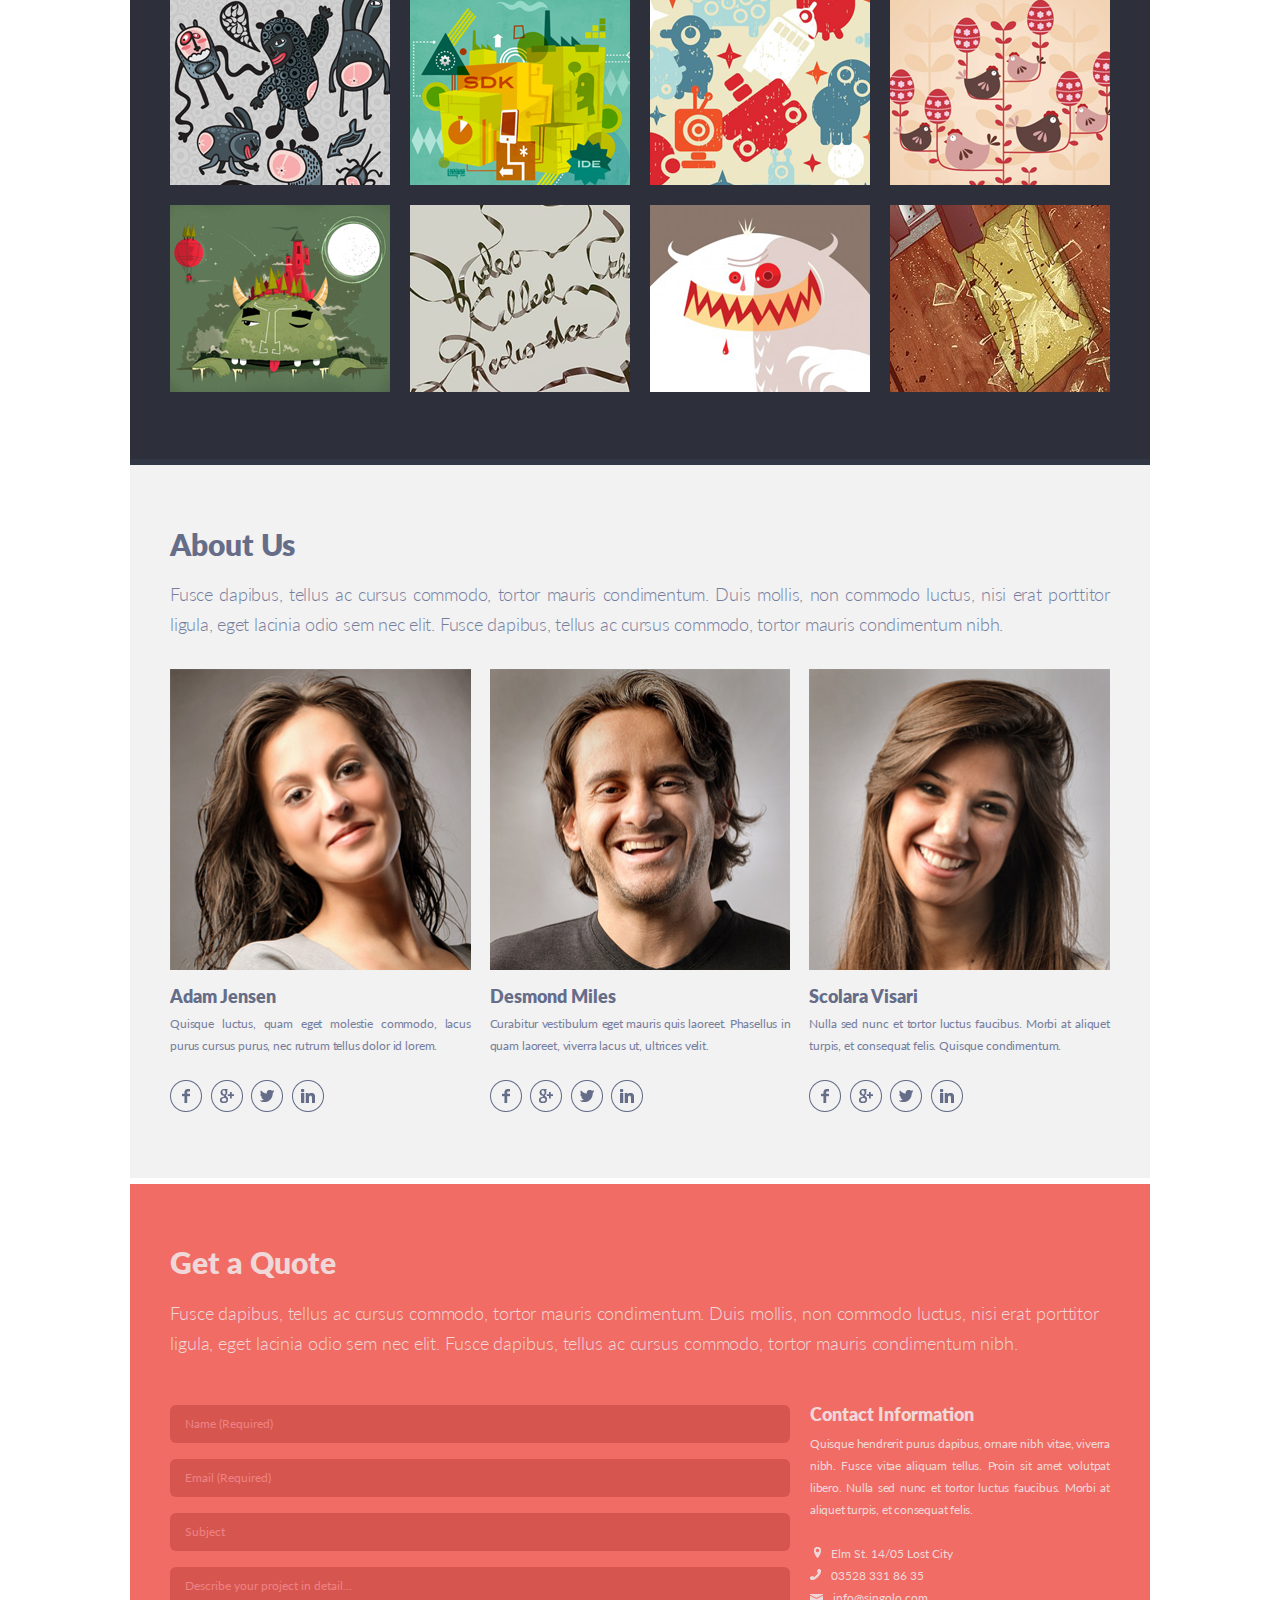
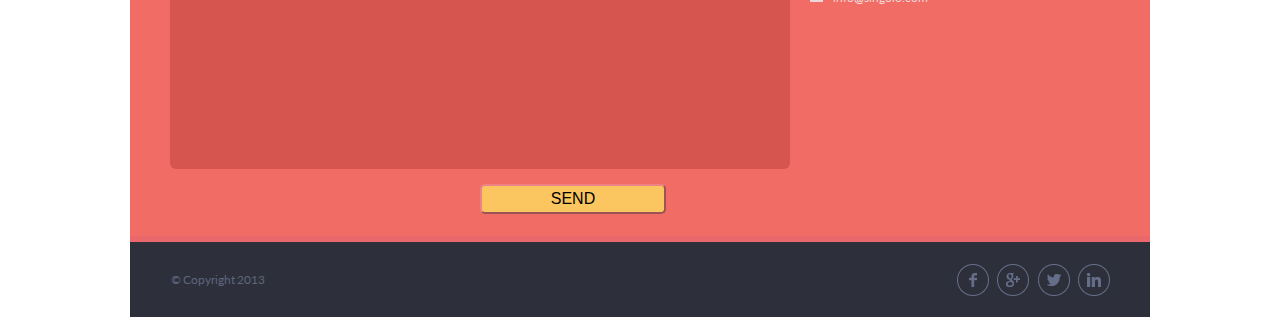
==== commit 36df2b26: "feat: add responsive" ====
--- a/index.html
+++ b/index.html
@@ -9,11 +9,16 @@
 <body>
     <header class="header">
         <div class="wrapper">
-            <div class="header__content">
-                <h1 class="logo" id="home">SINGOLO<span class="logo__star">*</span></h1>
+            <div class="mobile-overlay"></div>
+            <div class="mobile-menu"></div>
+            <div class="header__content" id="home">
+                <h1 class="logo">SINGOLO<span class="logo__star">*</span></h1>
+                <span class="hamburger" id="hamburger">
+                    <span class="hamburger__line"></span>   
+                </span>
                 <nav class="header__navigation">
                 <ul class="navigation" id="nav-menu">
-                    <li><a href="#home" class="link_active">HOME</a></li>
+                    <li><a href="#home" class="link_inactive active">HOME</a></li>
                     <li><a href="#services" class="link_inactive">SERVICES</a></li>
                     <li><a href="#portfolio" class="link_inactive">PORTFOLIO</a></li>
                     <li><a href="#about-us" class="link_inactive">ABOUT</a></li>
@@ -41,8 +46,8 @@
     </section>
      <section class="services">
          <div class="wrapper">
-            <div class="services__content">
-                <h2 class="services__tittle" id="services">Our Services</h2>
+            <div class="services__content" id="services">
+                <h2 class="services__tittle">Our Services</h2>
                 <p class="services__text">Fusce dapibus, tellus ac cursus commodo, tortor mauris condimentum. Duis mollis, non commodo luctus, nisi erat porttitor ligula, eget lacinia odio sem nec elit. Fusce dapibus, tellus ac cursus commodo, tortor mauris condimentum nibh.</p>
                 <div class="services__container">
                     <div class="design">
@@ -105,8 +110,8 @@
      </section>
      <section class="portfolio"> 
         <div class="wrapper">
-            <div class="portfolio__content">
-                <h2 class="portfolio__tittle" id="portfolio" >Portfolio</h2>
+            <div class="portfolio__content" id="portfolio">
+                <h2 class="portfolio__tittle">Portfolio</h2>
                 <p class="portfolio__text">Duis mollis, est non commodo luctus, nisi erat porttitor ligula, eget lacinia odio sem nec elit.</p>
                 <div class="portfolio__tags" id="portfolio-tags">
                     <span class="tag tag_bordered tag_selected">All</span>
@@ -115,26 +120,26 @@
                     <span class="tag tag_bordered">Artwork</span>
                 </div>
                 <div class="portfolio__img" id="portfolio-img">
-                    <img src="./assets/img/Image_1.png" alt="" class="portfolio_img__item">
-                    <img src="./assets/img/Image_2.png" alt="" class="portfolio_img__item">
-                    <img src="./assets/img/Image_3.png" alt="" class="portfolio_img__item">
-                    <img src="./assets/img/Image_4.png" alt="" class="portfolio_img__item">
-                    <img src="./assets/img/Image_5.png" alt="" class="portfolio_img__item">
-                    <img src="./assets/img/Image_6.png" alt="" class="portfolio_img__item">
-                    <img src="./assets/img/Image_7.png" alt="" class="portfolio_img__item">
-                    <img src="./assets/img/Image_8.png" alt="" class="portfolio_img__item">
-                    <img src="./assets/img/Image_9.png" alt="" class="portfolio_img__item">
-                    <img src="./assets/img/Image_10.png" alt="" class="portfolio_img__item">
-                    <img src="./assets/img/Image_11.png" alt="" class="portfolio_img__item">
-                    <img src="./assets/img/Image_12.png" alt="" class="portfolio_img__item">
+                    <img src="./assets/img/Image_1.png" alt="" class="portfolio_img__item" id="portfolio_img__item">
+                    <img src="./assets/img/Image_2.png" alt="" class="portfolio_img__item" id="portfolio_img__item">
+                    <img src="./assets/img/Image_3.png" alt="" class="portfolio_img__item" id="portfolio_img__item">
+                    <img src="./assets/img/Image_4.png" alt="" class="portfolio_img__item" id="portfolio_img__item">
+                    <img src="./assets/img/Image_5.png" alt="" class="portfolio_img__item" id="portfolio_img__item">
+                    <img src="./assets/img/Image_6.png" alt="" class="portfolio_img__item" id="portfolio_img__item">
+                    <img src="./assets/img/Image_7.png" alt="" class="portfolio_img__item" id="portfolio_img__item">
+                    <img src="./assets/img/Image_8.png" alt="" class="portfolio_img__item" id="portfolio_img__item">
+                    <img src="./assets/img/Image_9.png" alt="" class="portfolio_img__item" id="portfolio_img__item">
+                    <img src="./assets/img/Image_10.png" alt="" class="portfolio_img__item" id="portfolio_img__item">
+                    <img src="./assets/img/Image_11.png" alt="" class="portfolio_img__item" id="portfolio_img__item">
+                    <img src="./assets/img/Image_12.png" alt="" class="portfolio_img__item" id="portfolio_img__item">
                 </div>
             </div>
         </div>
     </section> 
     <section class="about-us">
         <div class="wrapper">
-            <div class="about-us__content">
-                <h2 class="about-us__tittle" id="about-us" >About Us</h2>
+            <div class="about-us__content" id="about-us">
+                <h2 class="about-us__tittle">About Us</h2>
                 <p class="about-us__text">Fusce dapibus, tellus ac cursus commodo, tortor mauris condimentum. Duis mollis, non commodo luctus, nisi erat porttitor ligula, eget lacinia odio sem nec elit. Fusce dapibus, tellus ac cursus commodo, tortor mauris condimentum nibh.</p>
                 <div class="layout-3-column">
                     <div class="persons">
@@ -176,19 +181,29 @@
     </section>
     <section class="get-a-quote">
         <div class="wrapper">
-            <div class="get-a-quote__content"> 
+            <div class="get-a-quote__content" id="contacts"> 
                 <div class="get-a-quote__header">
-                    <h3 class="get-a-quote__tittle" id="contacts">Get a Quote</h3>
+                    <h3 class="get-a-quote__tittle">Get a Quote</h3>
                     <p class="get-a-quote__text">Fusce dapibus, tellus ac cursus commodo, tortor mauris condimentum. Duis mollis, non commodo luctus, nisi erat porttitor ligula, eget lacinia odio sem nec elit. Fusce dapibus, tellus ac cursus commodo, tortor mauris condimentum nibh.</p>
                 </div>
                 <div class="get-a-quote__main content">
-                    <form class="content__form" action="https://www.w3schools.com/action_page.php" method="POST" target="_blank">
-                        <input type="text" class="input" name="name" placeholder="Name (Required)" required>
-                        <input type="email" class="input" name="email" placeholder="Email (Required)" required>
-                        <input type="text" class="input" name="Subject" placeholder="Subject" >
-                        <textarea name="text" class="input__text" placeholder="Describe your project in detail..."></textarea>
-                        <input type="submit" class="input__button" value="Submit">
+                    <form class="content__form">
+                        <input type="text" class="input" id="name" name="name" placeholder="Name (Required)" required>
+                        <input type="email" class="input" id="email" name="email" placeholder="Email (Required)" required>
+                        <input type="text" class="input" id="subject" name="Subject" placeholder="Subject" >
+                        <textarea name="text" class="input__text" id="description" placeholder="Describe your project in detail..."></textarea>
+                        <input type="submit" class="input__button" id="submit-btn" value="SEND">
+                        <p class="error-input hidden-msg" id="input-err"></p>
                     </form>
+                    <div id="message-block" class="hidden-msg">
+                        <div id="message" class="">
+                            <span>The letter was sent</span>
+                            <p id="result-subject"></p>
+                            <p id="result-description"></p>
+                            <button id="close-btn">OK</button>
+                        </div>
+
+                    </div>
                     <div class="content__text contacts">
                         <h3 class="contacts__tittle">Contact Information</h3>
                         <p class="contacts__text">Quisque hendrerit purus dapibus, ornare nibh vitae, viverra nibh. Fusce vitae aliquam tellus. Proin sit amet volutpat libero. Nulla sed nunc et tortor luctus faucibus. Morbi at aliquet turpis, et consequat felis.</p>
--- a/style.css
+++ b/style.css
@@ -30,28 +30,65 @@
     src: local("Lato Black"), local("Lato-Black"), url(assets/fonts/Lato-Black.ttf) format("truetype");
   }
   
+  * {
+    box-sizing: border-box;
+  }
+  
   body, html{
+    /* width: 100%; */
     margin: 0;
     font-family: "Lato", Verdana, sans-serif;
     font-size: 10px;
-    }
+    /* scroll-behavior: smooth; */
+  }
   
   .wrapper {
-      max-width: 1020px;
-    }
-    
+    width: 1020px;
+    margin: 0 auto;
+    position: relative;  
+  }
+   
+  .header{
+  position: sticky;
+  top: 0;
+  z-index: 10;
+  }
+  .mobile-overlay {
+    display: none;
+  }
     .header__content {
       background-color: #2d303a;
       padding: 0 40px;
       height: 89px;
+      width: 100%;
       display: flex;
       align-items: center;
       justify-content: space-between;
       border-bottom: 6px solid #323746;
-      
-    }
-  
-    .logo__star {
+    }
+    
+    .hamburger__line, .hamburger::after, .hamburger::before {
+      content: "";
+      position: absolute;
+      width: 100%;
+      height: 2.4px;
+      background-color: #ffffff;
+      border-radius: 5px;
+      left: 0;
+    }
+    
+    .hamburger {
+      position: relative;
+      width: 25px;
+      height: 20px;
+      left: 0;
+      display: none;
+      z-index: 5;
+      transition: transform 0.3s ease;
+      cursor: pointer;
+    }
+
+      .logo__star {
       color: #f06c64;
     }
   
@@ -71,19 +108,17 @@
       font-weight: bold;
       letter-spacing: -0.20px; 
     }
-  
-    .link_active {
-      color: #f06c64;
-      text-decoration: none;
-      font-size: 1.2rem;
-      text-align: left;
-    }
 
     .link_inactive{
         text-decoration: none;
         font-size: 1.2rem; 
         color: white;
         text-align: left;
+        transition: color 0.3s;
+    }
+
+    .active {
+      color: #f06c64;
     }
     
     ul li {
@@ -110,17 +145,15 @@
     }
   
     .slider__content {
+      position: relative;
       width: 100%;
       height: 600px;
       overflow: hidden;
-      /* background-color : #f06c64;
-      position: relative;
-      border-bottom: 6px solid #E5E5E5; */
     }
   
     .left {
       position: absolute;
-      top: 375px;
+      top: 45%;
       left: 40px;
       cursor: pointer;
       z-index: 5;
@@ -132,8 +165,8 @@
     
     .right {
       position: absolute;
-      top: 375px;
-      left: 964px;
+      top: 45%;
+      right: 40px;
       cursor: pointer;
       z-index: 5;
     }
@@ -143,46 +176,54 @@
     }
     
     .slider-1 {
+      width: 100%;
       position: absolute;
-      z-index: 1;
-    }
+      z-index: 2;
+    }
+    
+    .slider-2 {
+      width: 100%;
+      position: absolute;
+      z-index: 4;
+      }
+
+      .sliders {
+        overflow: hidden;
+      }
+      
     .vertical-phone-display{
       position: absolute;
-      top: 214px;
-      left: 126px;
+      top: 19.79%;
+      left: 12.37%;
+      width: 18.46%;
       z-index: 3;
     }
     .horizontal-phone-display{
       position: absolute;
-      top: 286px;
-      left: 485px;
+      top: 31.78%;
+      left: 47.55%;
+      width: 32.65%;
       z-index: 3;
     }
     .home-vert {
       position: absolute;
-      top: 556px;
-      left: 199.06px;
+      top: 77%;
+      left: 19.5%;
+      width: 4.2%;
       z-index: 3;
       cursor: pointer;
     }
    
     .home-horiz {
       position: absolute;
-      top: 359px;
-      left: 433.37px;
+      top: 43.8%;
+      left: 42.45%;
+      width: 4.2%;
       z-index: 3;
       cursor: pointer;
     }
-    .slider-2 {
-    left: 1020px;
-    position: absolute;
-    z-index: 4;
-    }
-    .sliders {
-      overflow: hidden;
-      width: 1020px;
-    }
-    
+
+   
     .services__content{
       padding: 0px 40px;
       background-color: #f2f2f2; 
@@ -191,7 +232,7 @@
       color: #666d89;
     }
      
-    .services__content h2 {
+    .services__tittle {
         font-family: 'Lato', Verdana, sans-serif;
         font-size: 3.0rem;
         font-weight: 900;
@@ -211,21 +252,22 @@
   
     .services__container {
       display: grid;
-      grid-template-columns: 1fr 1fr 1fr;
-      grid-template-rows: 1fr 1fr;
+      grid-template-areas: 
+      "a a a"
+      "a a a";
       grid-column-gap: 20px;
       grid-row-gap: 18px;
       margin-top: 45px;
     }
   
     .design {
-      width: 300px;
+      /* width: 300px; */
       display: flex;
       align-items: flex-start;
       }
   
     .design__content  {
-      width: 220px;
+      /* width: 220px; */
       padding-left: 20px;
     }
   
@@ -309,18 +351,20 @@
   }
 
   .portfolio__img {
-    margin-top: 19px;
+    padding-top: 19px;
     display: grid;
-    grid-template-columns: repeat(4, 1fr);
-    grid-template-rows: repeat(3, 1fr);
+    grid-template-areas: 
+    "a a a a"
+    "a a a a"
+    "a a a a";
     grid-gap: 20px;
-    height: 601px;
-    margin-bottom: 67px;
+    padding-bottom: 67px;
     overflow: hidden;
   }
 
   .img-border {
-    border: 5px #F06C64 solid;
+    outline-offset: -3px;
+    outline: 5px #F06C64 solid;
   }
 
   /* ==> About US */
@@ -336,13 +380,17 @@
 
 .layout-3-column {
   /* margin-top: 1px; */
-    display: flex;
+  display: flex;
   justify-content: space-between;
+  margin: 30px 0 3px;
 }
 
 .persons {
-  width: 300px;
-  margin: 30px 0 3px;
+  width: 32%;
+}
+.persons__img {
+  width: 100%;
+  /* height: 100%; */
 }
 
 .persons__tittle {
@@ -378,7 +426,7 @@
 
 .about-us__text{
   padding-top: 8px;
-  height: 57px;
+  /* height: 57px; */
   font-size: 1.8rem;
   line-height: 30px;
   color: #767e9e;
@@ -415,8 +463,8 @@
 
 .get-a-quote__text{
     margin-top: 27px;
-    width: 940px;
-    height: 57px;
+    /* width: 940px;
+    height: 57px; */
     font-size: 1.8rem;
     line-height: 30px;
     color: #f0d8d9;
@@ -448,7 +496,7 @@
     padding-left: 15px;
     font-weight: 400;
     font-size: 1.2rem;
-    color: #ee8284;
+    color: #000000;
 }
 
 .input::placeholder {
@@ -470,7 +518,7 @@
     padding-left: 15px;
     font-weight: 400;
     font-size: 1.2rem;
-    color: #ee8284;
+    color: #000000;
 }
 
 .input__text::placeholder {
@@ -482,10 +530,11 @@
 }
 
 .input__button {
-    margin-left: 220px;
-    background-color: #cfc7c9;
+    margin-left: 50%;
+    border-radius: 5px;
+    background: #FBC65F;
     border-color:#ee8284;
-    border-radius: 3px;
+    border-radius: 5px;
     width: 30%;
     font-size: 1.6rem;
     height: 30px;
@@ -542,6 +591,48 @@
     color: #f0d8d9;
     font-weight: 400;
 }
+
+.hidden-msg{
+  display: none;
+}
+#message-block{
+  background-color: rgba(0, 0, 0, 0.6);
+  border-radius: 5px;
+  position: fixed;
+  width: 100%;
+  height: 100%;
+  top: 0;
+  left: 0;
+  z-index: 10;
+}
+#close-btn:hover {
+cursor: pointer;
+}
+#close-btn {
+  margin-left: 40%;
+}
+
+#message {
+  position: absolute;
+  top: 50%;
+  left: 50%;
+  padding: 20px;
+  transform: translate(-50%, -50%);
+  border: black solid 3px;
+  border-radius: 2px;
+  text-align: left;
+  background-color: salmon;
+  font-size: 1.4rem;
+}
+#message > span {
+  font-size: 1.6rem;
+  font-weight: bold;
+}
+
+.error-input{
+  font-size: 1.4rem;
+}
+
 /* FOOTER */
 .footer__content{
     background-color: #2d303a;
@@ -563,4 +654,251 @@
 
 .footer__img {
     padding-left: 5.5px;
-  }+  }
+
+  @media (max-width: 1019px){
+    body{
+      width: 100%;
+    }
+    .wrapper {
+      width: 100%;
+    }
+    .content__text{
+      padding-left: 29px;
+      width: 240px;
+    }
+    .slider__content{
+      height: calc(100vw*0.588);
+    }
+    .services__container {
+      grid-template-areas: 
+      "a a"
+      "a a"
+      "a a";
+      grid-column-gap: 53px;
+      grid-row-gap: 39px;
+      margin-top: 45px; 
+      margin-right: 74px;
+    }
+    .portfolio__img {
+      grid-template-areas: 
+      "a a a"
+      "a a a"
+      "a a a"
+      "a a a";
+    }
+  }
+  @media (max-width: 765px){
+  body{
+    width: 100%;
+  }
+  .wrapper {
+    width: 100%;
+  }
+  .header__content{
+    padding: 0 25px;
+    border: none;
+    height: 70.81px;
+    padding-top: 24px;
+    padding-bottom: 17px;
+  }
+    .hamburger{
+    display: inline-block;
+    z-index: 15;
+  }
+  .hamburger::before {
+    top: 0;
+  }
+  .hamburger::after {
+    bottom: 0;
+  }
+  .hamburger__line {
+    top: 44%;
+  }
+  .logo{
+    position: absolute;
+    left: 41%;
+    z-index: 3;
+    font-size: 2rem;
+    line-height: 2rem;
+    font-weight: 700;
+    font-style: normal;
+    margin: 0;
+  }
+  .header-menu-active .logo {
+    position: fixed;
+    top: 24px;
+    left: 71px;
+    z-index: 11;
+  }
+  .header-menu-active {
+    padding-bottom: 25px;
+  }
+  .navigation{
+    display: none;
+  }
+  .header-menu-active .header__navigation {
+    position: fixed;
+    top: 0;
+    left: 0;
+    z-index: 11;
+    display: flex;
+    width: 278px;
+    height: 100vh;
+  }
+  .header-menu-active .navigation {
+    display: flex;
+    flex-direction: column;
+    margin: auto;
+    margin-left: 39px;
+    padding-top: 65px;
+    padding-bottom: 131px;
+    font-size: 2.4rem;
+  }
+  .header-menu-active .link_inactive {
+    font-size: 2.4rem;
+  }
+  ul li:after {
+    content: none;
+  }
+  ul li {
+    margin-top: 27px;
+  }
+  .mobile-menu {
+    position: fixed;
+    top: 0;
+    left: 0;
+    z-index: 11;
+    width: 0;
+    height: 100vh;
+    background-color: #2d303a;
+    box-shadow: 0 -40px 20px rgba(0, 0, 0, 0.4);
+    transition: 0.5s;
+  }
+  .header-menu-active .mobile-menu {
+    width: 278px;
+  }
+  .header-menu-active .mobile-overlay {
+    position: fixed;
+    top: 0;
+    left: 0;
+    z-index: 11;
+    display: block;
+    width: 100%;
+    height: 100%;
+    background-color: #2d303a;
+    opacity: 0.6;
+  }
+  .home-vert {
+    top: 79.3%;
+  }
+  .home-horiz {
+    top: 45%;
+  }
+  .slider__content{
+    height: calc(100vw*0.57);
+  }
+  .left{
+    left: 10px;
+  }
+  .right{
+    right: 10px;
+  }
+  .services__content{
+    padding-bottom: 15px;
+    padding-left: 30px;
+    padding-right: 30px;
+    border-bottom: none;
+  }
+  .services__tittle{
+    padding-top: 25px;
+  }
+  .services__container {
+    grid-template-areas: 
+      "a"
+      "a"
+      "a"
+      "a"
+      "a"
+      "a";
+    grid-row-gap: 15px;
+    margin-top: 45px;
+    margin-right: 0; 
+  }
+  .portfolio__img {
+    grid-template-areas: "a a" "b b" "c c" "d d";
+    grid-gap: 13px;
+    padding-bottom: 42px;
+  }
+  .portfolio__content {
+    padding: 0 30px;
+    border-bottom: none;
+  }
+  .portfolio__tittle{
+    padding-top: 40px;
+  }
+  .portfolio_img__item{
+    width: 100%;
+    overflow: hidden;
+  }
+  .portfolio_img__item:nth-child(n+9) {
+    display: none;
+  }
+  .about-us__content{
+    padding: 0 30px 11px;
+    border-bottom: none;
+  }
+  .about-us__tittle{
+    padding-top: 33px;
+  }
+  .layout-3-column{
+    flex-direction: column;
+  }
+  .persons{
+    width: 100%;
+  }
+  .references {
+    margin: 9px 0 34px;
+  }
+  .get-a-quote__content {
+    padding: 0 30px;
+    padding-bottom: 42px;
+    border-bottom: none;
+  }
+  .get-a-quote__tittle{
+    padding-top: 44px;
+  }
+  .get-a-quote__main {
+    display: flex;
+    margin-top: 19px;
+    flex-direction: column;
+  }
+  .content__form{
+  width: 100%;
+  }
+  .content__text{
+    padding-left: 0;
+    width: 100%;
+  }
+  .input__button {
+  margin-left: 0;
+  width: 100%;
+  font-size: 1.4rem;
+  height: 50px;
+  margin-top: 15.8px;
+  margin-bottom: 0;
+  font-family: Lato;
+  font-style: normal;
+  font-weight: bold;
+  line-height: 17px;
+  color: #886A30;
+  }
+  .footer__content {
+    display: flex;
+    justify-content: center ;
+    padding: 18px 20px;
+  }
+  .copyright{
+    display: none;
+  }
+}